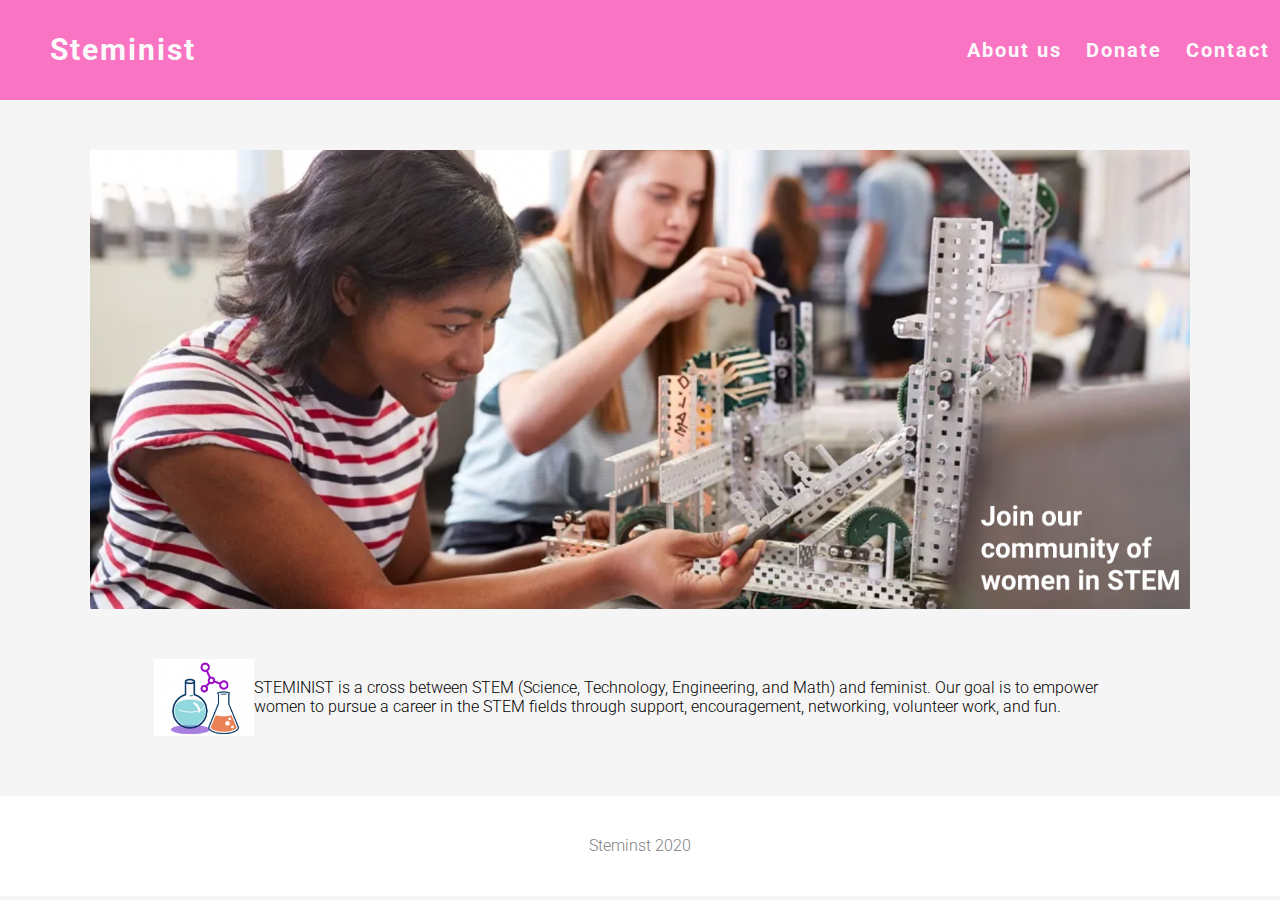
==== index.html @ f29e3887 "initial commit" ====
<!DOCTYPE HMTL>

<html>

<head>

    <link href="style.css" rel="stylesheet" type="text/css" />
    <link href="https://fonts.googleapis.com/css2?family=Roboto:wght@300;400&display=swap" rel="stylesheet">
    <meta content="width=device-width, initial-scale=1" name="viewport" />
    <link rel="icon" type="img/png" href="img/coding.png" />

</head>

<body>
    <div class="box-area">
        <header>
            <div class="wrapper">
                <div class="logo">
                    <a href="index.html">Steminist</a>
                </div>
                <nav>
                    <a href="about.html">About us</a> <a href="donate.html">Donate</a> <a href="contact.html">Contact</a>
                </nav>
            </div>
        </header>

        <img id="steminist" class="landingImage" src="img/landingImage.png">

        <div class="summary content">
            <img width="100px" src="img/scienceLogo.png">
            <br>
            <p>STEMINIST is a cross between STEM (Science, Technology, Engineering, and Math) and feminist. Our goal is
                to empower women to pursue a career in the STEM fields through support, encouragement, networking,
                volunteer work, and fun.
            </p>
        </div>

        <footer>
            Steminst 2020
        </footer>

        <script src="https://code.jquery.com/jquery-3.3.1.js"
            integrity="sha256-2Kok7MbOyxpgUVvAk/HJ2jigOSYS2auK4Pfzbm7uH60=" crossorigin="anonymous"></script>
        <script src="script.js"></script>
    </div>
</body>

</html>
---- style.css ----
html {
  font-weight: 300;
  background-color: whitesmoke;
}
* {
  margin: 0;
  padding: 0;
  font-family: "Roboto", sans-serif;
}
.wrapper {
  width: 100%;
  margin: 0px auto;
}
header {
  height: 100px;
  background-color: #ff0099;
  width: 100%;
  opacity: 52%;
  margin-bottom: 50px;
  font-weight: bold;
}
.logo {
  width: 30%;
  float: left;
  line-height: 100px;
  margin-left: 50px;
  letter-spacing: 2px;
}
.logo a {
  text-decoration: none;
  font-size: 30px;
  color: #fff;
}
nav {
  float: right;
  line-height: 100px;
}
nav a {
  text-decoration: none;
  letter-spacing: 2px;
  font-size: 20px;
  margin: 0 10px;
  color: #fff;
}
.landingImage {
  display: block;
  margin: 0 auto;
  width: 1100px;
}
.content {
  width: 76%;
  margin: 50px auto;
}
.summary > img {
  float: left;
}
footer {
  width: 100%;
  margin-top: 80px;
  text-align: center;
  height: 60px;
  background-color: white;
  color: gray;
  padding-top: 40px;
}
.about-rect {
  position: relative;
  width: 1100px;
  height: 215px;
  margin: 0 auto;
  margin-top: 50px;
  background: linear-gradient(140deg, #78f18b 23%, #8976ff 107%);
  z-index: -1;
}
h2.about-rect-words {
  position: absolute;
  width: 601.44px;
  height: 128px;
  left: 100px;
  top: 40px;
  font-style: normal;
  font-weight: bold;
  font-size: 50px;
  line-height: 64px;
  z-index: 1;
  color: #fff;
}
.scienceIcons {
  text-align: center;
  margin-top: 90px;
}
.scienceIcons > img {
  width: 120px;
}
.donate-rect {
  position: absolute;
  width: 716.76px;
  height: 506.71px;
  left: 595.98px;
  top: 180px;
  background: linear-gradient(
    180deg,
    rgba(120, 241, 241, 0.5) 0%,
    rgba(255, 245, 0, 0.5) 99.98%
  );
}
.donate-rect > img {
  position: absolute;
  width: 530px;
  height: 355px;
  left: 90px;
  top: 80px;
}
.donate-header {
  position: absolute;
  width: 550px;
  height: 300px;
  left: 100px;
  top: 280px;
  font-style: normal;
  font-weight: bold;
  font-size: 70px;
  line-height: 129px;
  color: #000000;
}

input[type="text"] {
  width: 100%;
  padding: 12px 10px;
  margin: 8px 0;
  display: inline-block;
  border: 1px solid #ccc;
  border-radius: 5px;
  box-sizing: border-box;
}

textarea {
  width: 100%;
  height: 150px;
  padding: 12px 10px;
  box-sizing: border-box;
  border: 1px solid #ccc;
  border-radius: 5px;
  background-color: white;
  resize: none;
  margin: 8px 0 8px 0;
}

input[type="submit"] {
  width: 100%;
  background-color: #bfcfff;
  color: white;
  padding: 14px 20px;
  margin: 8px 0;
  border: none;
  border-radius: 4px;
  cursor: pointer;
}

input[type="submit"]:hover {
  background-color: #a6bcff;
}
.contact {
  width: 60%;
  float:left;
  margin-left:170px;
}
.contact > p {
  margin: 40px auto;
}
.doubleHelix {
  position: absolute;
  width: 500px;
  height: 600px;
  left: 900px;
  top: 140px;
  transform: rotate(-36.78deg) scale(.8);
  /* transform: scale(.8); */
}
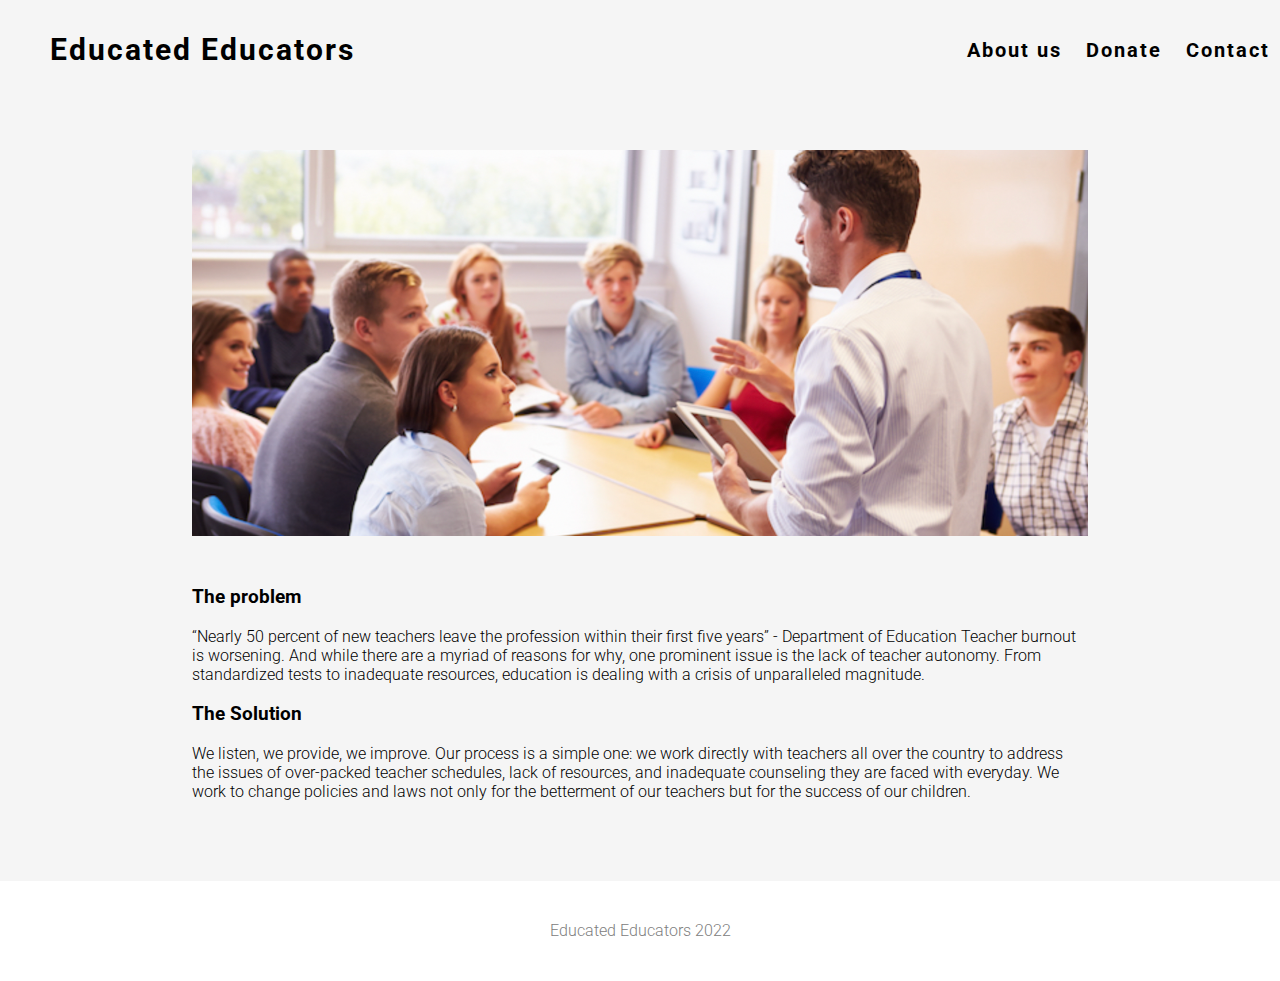
==== commit f086d76e: "remove stem stuff" ====
--- a/index.html
+++ b/index.html
@@ -16,32 +16,41 @@
         <header>
             <div class="wrapper">
                 <div class="logo">
-                    <a href="index.html">Steminist</a>
+                    <a href="index.html">Educated Educators</a>
                 </div>
                 <nav>
-                    <a href="about.html">About us</a> <a href="donate.html">Donate</a> <a href="contact.html">Contact</a>
+                    <a href="about.html">About us</a> <a href="donate.html">Donate</a> <a
+                        href="contact.html">Contact</a>
                 </nav>
             </div>
         </header>
 
-        <img id="steminist" class="landingImage" src="img/landingImage.png">
+        <img id="Educated Educators" class="landingImage" src="img/consulting.png">
 
         <div class="summary content">
-            <img width="100px" src="img/scienceLogo.png">
+            <h3>The problem</h3>
             <br>
-            <p>STEMINIST is a cross between STEM (Science, Technology, Engineering, and Math) and feminist. Our goal is
-                to empower women to pursue a career in the STEM fields through support, encouragement, networking,
-                volunteer work, and fun.
-            </p>
+            <p> “Nearly 50 percent of new teachers leave the profession within their first five years” - Department of
+                Education
+
+                Teacher burnout is worsening. And while there are a myriad of reasons for why, one prominent issue is
+                the lack of teacher autonomy. From standardized tests to inadequate resources, education is dealing with
+                a crisis of unparalleled magnitude. </p>
+            <br>
+            <h3>The Solution</h3>
+            <br>
+            <p>We listen, we provide, we improve. 
+                Our process is a simple one: we work directly with teachers all over the country to address the issues of over-packed teacher schedules, lack of resources, and inadequate counseling they are faced with everyday. We work to change policies and laws not only for the betterment of our teachers but for the success of our children.</p>
         </div>
+    </div>
 
-        <footer>
-            Steminst 2020
-        </footer>
+    <footer>
+        Educated Educators 2022
+    </footer>
 
-        <script src="https://code.jquery.com/jquery-3.3.1.js"
-            integrity="sha256-2Kok7MbOyxpgUVvAk/HJ2jigOSYS2auK4Pfzbm7uH60=" crossorigin="anonymous"></script>
-        <script src="script.js"></script>
+    <script src="https://code.jquery.com/jquery-3.3.1.js"
+        integrity="sha256-2Kok7MbOyxpgUVvAk/HJ2jigOSYS2auK4Pfzbm7uH60=" crossorigin="anonymous"></script>
+    <script src="script.js"></script>
     </div>
 </body>
 
--- a/style.css
+++ b/style.css
@@ -13,9 +13,9 @@
 }
 header {
   height: 100px;
-  background-color: #ff0099;
-  width: 100%;
-  opacity: 52%;
+  /* background-color: blue; */
+  width: 100%;
+  /* opacity: 52%; */
   margin-bottom: 50px;
   font-weight: bold;
 }
@@ -29,7 +29,7 @@
 .logo a {
   text-decoration: none;
   font-size: 30px;
-  color: #fff;
+  color:black;
 }
 nav {
   float: right;
@@ -40,15 +40,15 @@
   letter-spacing: 2px;
   font-size: 20px;
   margin: 0 10px;
-  color: #fff;
+  color:black;
 }
 .landingImage {
   display: block;
   margin: 0 auto;
-  width: 1100px;
+  width: 70%;
 }
 .content {
-  width: 76%;
+  width: 70%;
   margin: 50px auto;
 }
 .summary > img {
@@ -65,20 +65,19 @@
 }
 .about-rect {
   position: relative;
-  width: 1100px;
+  width: 80%;
   height: 215px;
   margin: 0 auto;
   margin-top: 50px;
-  background: linear-gradient(140deg, #78f18b 23%, #8976ff 107%);
+  background: linear-gradient(140deg, blue 13%, gold 87%);
   z-index: -1;
 }
 h2.about-rect-words {
   position: absolute;
-  width: 601.44px;
+  width: 600px;
   height: 128px;
   left: 100px;
   top: 40px;
-  font-style: normal;
   font-weight: bold;
   font-size: 50px;
   line-height: 64px;
@@ -87,17 +86,17 @@
 }
 .scienceIcons {
   text-align: center;
-  margin-top: 90px;
+  margin: 90px;
 }
 .scienceIcons > img {
   width: 120px;
 }
 .donate-rect {
-  position: absolute;
-  width: 716.76px;
-  height: 506.71px;
-  left: 595.98px;
-  top: 180px;
+  float: right;
+  width: 50%;
+  height: 520px;
+  position: relative;
+  margin-right: 100px;
   background: linear-gradient(
     180deg,
     rgba(120, 241, 241, 0.5) 0%,
@@ -105,19 +104,18 @@
   );
 }
 .donate-rect > img {
+  width: 75%;
+  top: 80px;
+  height: 70%;
   position: absolute;
-  width: 530px;
-  height: 355px;
-  left: 90px;
-  top: 80px;
+  top: 50%;
+  left: 50%;
+  transform: translate(-50%, -50%);
 }
 .donate-header {
-  position: absolute;
-  width: 550px;
-  height: 300px;
-  left: 100px;
-  top: 280px;
-  font-style: normal;
+  float: left;
+  width: 30%;
+  margin: 100px 0 0 100px;
   font-weight: bold;
   font-size: 70px;
   line-height: 129px;
@@ -161,19 +159,107 @@
   background-color: #a6bcff;
 }
 .contact {
-  width: 60%;
-  float:left;
-  margin-left:170px;
+  width: 80%;
+  margin: 0 auto;
 }
 .contact > p {
   margin: 40px auto;
 }
-.doubleHelix {
-  position: absolute;
-  width: 500px;
-  height: 600px;
-  left: 900px;
-  top: 140px;
-  transform: rotate(-36.78deg) scale(.8);
-  /* transform: scale(.8); */
-}
+
+.donate {
+  margin-top: 700px;
+}
+/* .contactFooter {
+  margin-top: 700px;
+} */
+
+@media (max-width: 1000px) {
+  .donate-header {
+    font-size: 50px;
+    width: 100%;
+    float: none;
+    margin: 0 auto;
+    text-align: center;
+  }
+  .donate-rect {
+    position: absolute;
+    width: 100%;
+    top: 300px;
+    margin: 10px auto;
+  }
+  .donate {
+    margin-top: 600px;
+  }
+  .doubleHelix {
+    display: none;
+  }
+  .contact {
+    margin: 0 auto;
+    float: none;
+    width: 80%;
+  }
+  .contactFooter {
+    margin-top: 80px;
+  }
+  h2.about-rect-words{
+    width:500px;
+    left:40px;
+    font-size:45px;
+  }
+}
+
+@media (max-width: 600px) {
+  .landingImage,
+  .about-rect {
+    width: 100%;
+  }
+  .logo {
+    margin-left: 10px;
+  }
+  .logo a {
+    font-size: 20px;
+  }
+  nav a {
+    font-size: 15px;
+  }
+  .summary > img {
+    display: none;
+  }
+  h2.about-rect-words {
+    width: 400px;
+    line-height: 50px;
+    left: 40px;
+  }
+}
+
+@media (max-width:450px){
+  .logo a {
+    font-size: 15px;
+  }
+  nav a {
+    font-size: 9px;
+  }
+  h2.about-rect-words {
+    width: 90%;
+    font-size:38px;
+  }
+  .scienceIcons{
+    border:1px solid black;
+  }
+  .scienceIcons > img {
+    width:60px;
+  }
+  .donate-header{
+    font-size:30px;
+  }
+  .donate-rect{
+    height:420px;
+  }
+  .donate-rect > img {
+    height:320px;
+    width: 90%;
+  }
+  .donate {
+    margin-top:500px;
+  }
+}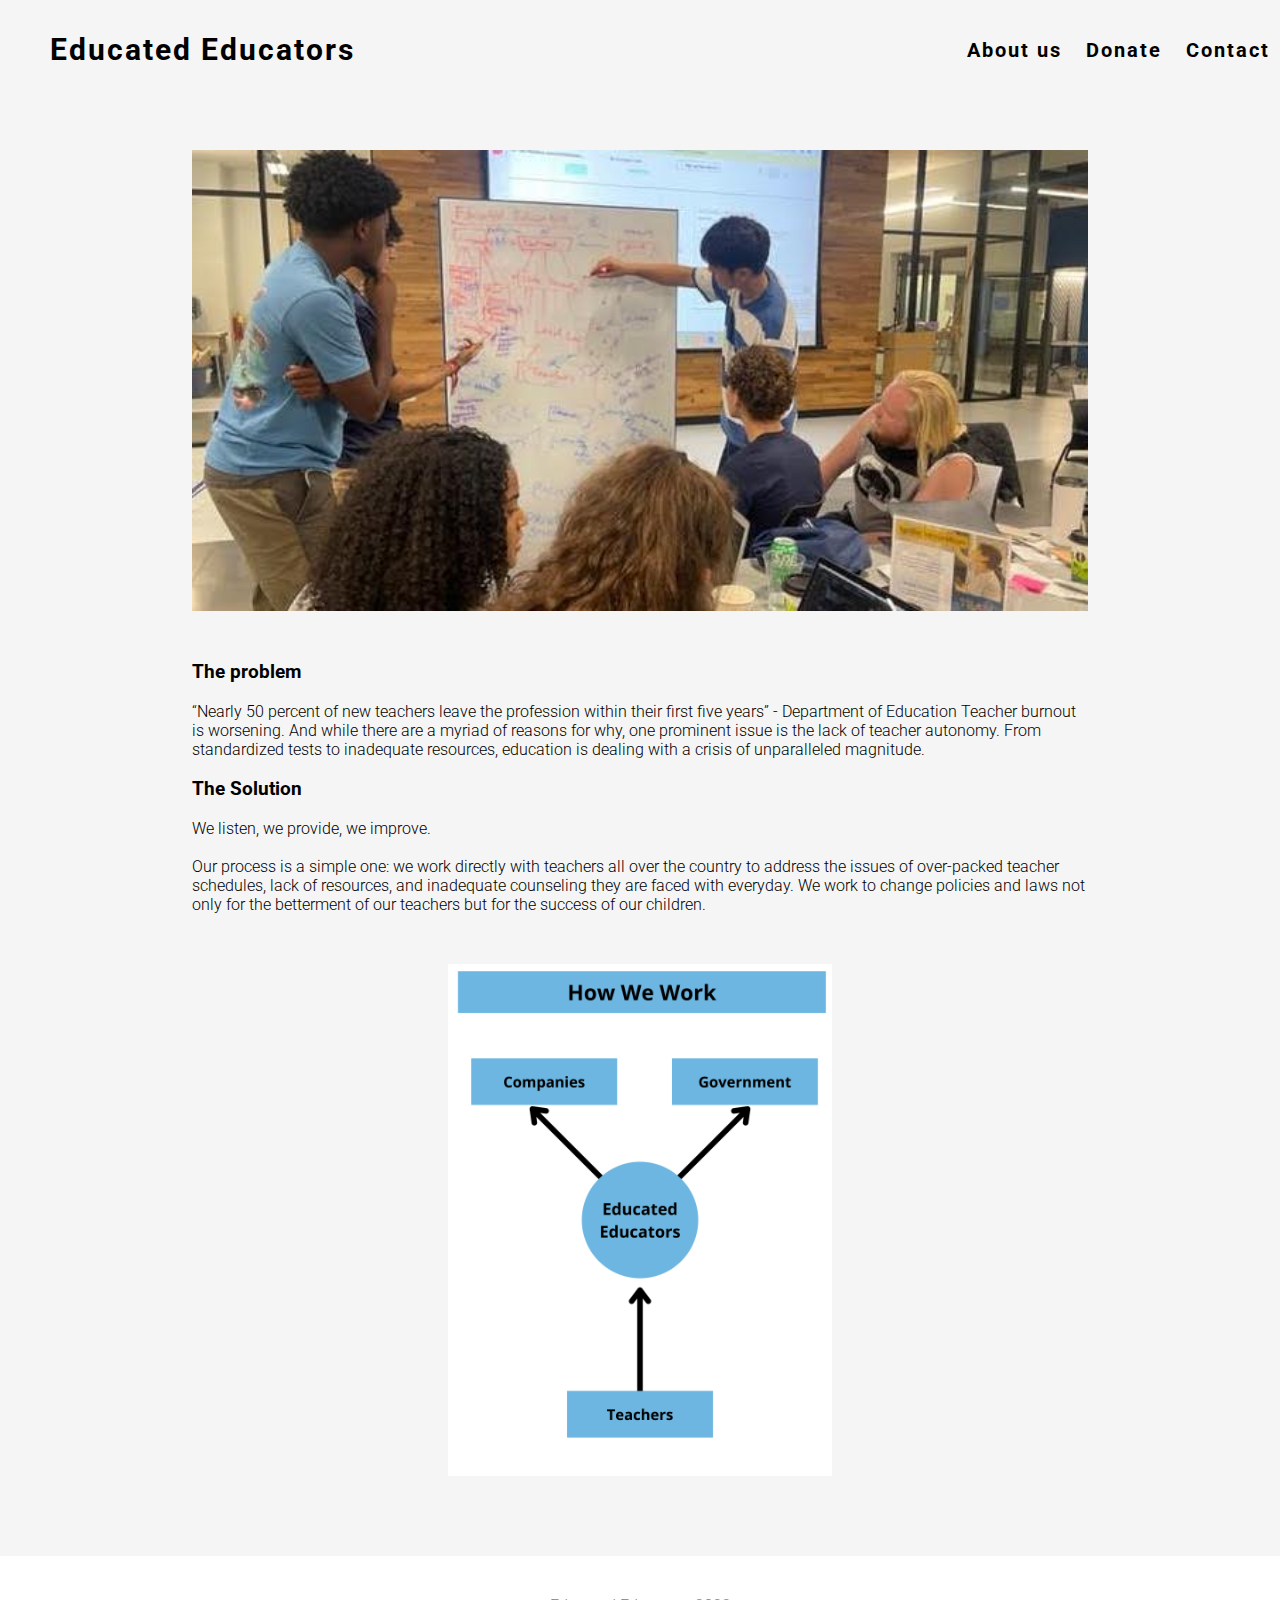
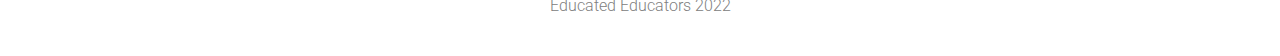
==== commit 313314da: "add personal imgs and remove new tab stuff" ====
--- a/index.html
+++ b/index.html
@@ -25,7 +25,7 @@
             </div>
         </header>
 
-        <img id="Educated Educators" class="landingImage" src="img/consulting.png">
+        <img id="Educated Educators" class="landingImage" src="img/US.jpg">
 
         <div class="summary content">
             <h3>The problem</h3>
@@ -39,10 +39,21 @@
             <br>
             <h3>The Solution</h3>
             <br>
-            <p>We listen, we provide, we improve. 
-                Our process is a simple one: we work directly with teachers all over the country to address the issues of over-packed teacher schedules, lack of resources, and inadequate counseling they are faced with everyday. We work to change policies and laws not only for the betterment of our teachers but for the success of our children.</p>
+            <p>We listen, we provide, we improve. </p>
+            <br>
+            <p>
+                Our process is a simple one: we work directly with teachers all over the country to address the issues
+                of over-packed teacher schedules, lack of resources, and inadequate counseling they are faced with
+                everyday. We work to change policies and laws not only for the betterment of our teachers but for the
+                success of our children.</p>
+
+                
         </div>
+
+        <img class="graph" src="img/graphExp.png" />
+
     </div>
+
 
     <footer>
         Educated Educators 2022
--- a/style.css
+++ b/style.css
@@ -1,6 +1,14 @@
 html {
   font-weight: 300;
   background-color: whitesmoke;
+}
+
+.graph {
+  /* width: 30%;
+  margin-left: 250px; */
+  display: block;
+  width: 30%;
+  margin: 0 auto;
 }
 * {
   margin: 0;
@@ -29,7 +37,7 @@
 .logo a {
   text-decoration: none;
   font-size: 30px;
-  color:black;
+  color: black;
 }
 nav {
   float: right;
@@ -40,7 +48,7 @@
   letter-spacing: 2px;
   font-size: 20px;
   margin: 0 10px;
-  color:black;
+  color: black;
 }
 .landingImage {
   display: block;
@@ -173,6 +181,19 @@
   margin-top: 700px;
 } */
 
+.textOnApple {
+  margin-top: 305px;
+  font-weight: bold;
+  color: white;
+  width: 800px;
+  margin-left: 290px;
+  font-size: 14.5px;
+}
+
+.textOnApple h2 {
+  color: black !important;
+}
+
 @media (max-width: 1000px) {
   .donate-header {
     font-size: 50px;
@@ -201,10 +222,10 @@
   .contactFooter {
     margin-top: 80px;
   }
-  h2.about-rect-words{
-    width:500px;
-    left:40px;
-    font-size:45px;
+  h2.about-rect-words {
+    width: 500px;
+    left: 40px;
+    font-size: 45px;
   }
 }
 
@@ -232,7 +253,7 @@
   }
 }
 
-@media (max-width:450px){
+@media (max-width: 450px) {
   .logo a {
     font-size: 15px;
   }
@@ -241,25 +262,25 @@
   }
   h2.about-rect-words {
     width: 90%;
-    font-size:38px;
-  }
-  .scienceIcons{
-    border:1px solid black;
+    font-size: 38px;
+  }
+  .scienceIcons {
+    border: 1px solid black;
   }
   .scienceIcons > img {
-    width:60px;
-  }
-  .donate-header{
-    font-size:30px;
-  }
-  .donate-rect{
-    height:420px;
+    width: 60px;
+  }
+  .donate-header {
+    font-size: 30px;
+  }
+  .donate-rect {
+    height: 420px;
   }
   .donate-rect > img {
-    height:320px;
+    height: 320px;
     width: 90%;
   }
   .donate {
-    margin-top:500px;
-  }
-}+    margin-top: 500px;
+  }
+}
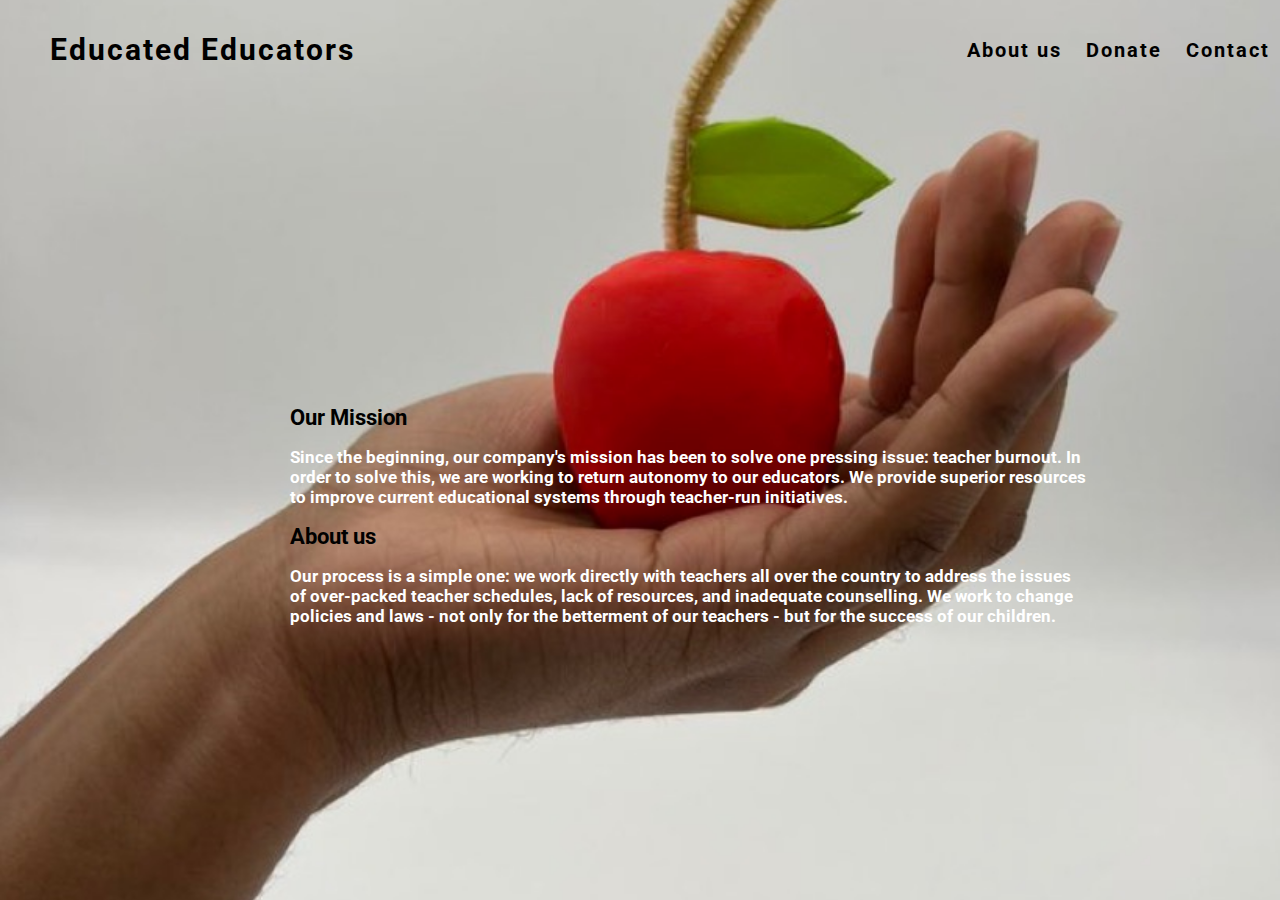
==== commit 2fcf3a47: "new donate link and graph" ====
--- a/index.html
+++ b/index.html
@@ -9,6 +9,14 @@
     <meta content="width=device-width, initial-scale=1" name="viewport" />
     <link rel="icon" type="img/png" href="img/coding.png" />
 
+    <style>
+        html {
+            background-image: url('img/appleLogo.JPG');
+            background-repeat: no-repeat;
+            background-position: center;
+            background-size: cover;
+        }
+    </style>
 </head>
 
 <body>
@@ -25,43 +33,48 @@
             </div>
         </header>
 
-        <img id="Educated Educators" class="landingImage" src="img/US.jpg">
+        <!-- <div class="about-rect" id="about">
+            <h2 class="about-rect-words">We can do admin, but BETTER.</h2>
+        </div> -->
 
-        <div class="summary content">
-            <h3>The problem</h3>
+
+        <!-- <div class="scienceIcons">
+            <img src="img/PinClipart 1.svg">
+            <img src="img/PinClipart 2.svg">
+            <img src="img/PinClipart 3.svg">
+            <img src="img/PinClipart 4.svg">
+            <img src="img/PinClipart 5.svg">
+            <img src="img/PinClipart 6.svg">
+            <img src="img/PinClipart 7.svg">
+            <img src="img/PinClipart 8.svg">
+            <img src="img/PinClipart 9.svg">
+        </div> -->
+
+        <div class="textOnApple">
+            <h2>Our Mission</h2>
             <br>
-            <p> “Nearly 50 percent of new teachers leave the profession within their first five years” - Department of
-                Education
-
-                Teacher burnout is worsening. And while there are a myriad of reasons for why, one prominent issue is
-                the lack of teacher autonomy. From standardized tests to inadequate resources, education is dealing with
-                a crisis of unparalleled magnitude. </p>
+            <h3>Since the beginning, our company's mission has been to solve one pressing issue: teacher burnout. In
+                order to solve this, we are working to return autonomy to our educators. We provide superior resources
+                to improve current educational systems through teacher-run initiatives.
+            </h3>
             <br>
-            <h3>The Solution</h3>
+            <h2>About us</h2>
             <br>
-            <p>We listen, we provide, we improve. </p>
-            <br>
-            <p>
-                Our process is a simple one: we work directly with teachers all over the country to address the issues
-                of over-packed teacher schedules, lack of resources, and inadequate counseling they are faced with
-                everyday. We work to change policies and laws not only for the betterment of our teachers but for the
-                success of our children.</p>
-
-                
+            <h3>Our process is a simple one: we work directly with teachers all over the country to address the issues of
+                over-packed teacher schedules, lack of resources, and inadequate counselling. We work to change policies
+                and laws - not only for the betterment of our teachers - but for the success of our children.</h3>
         </div>
 
-        <img class="graph" src="img/graphExp.png" />
+        <!-- <footer style="margin-top: 100px">
+            Educated Educators 2022
+        </footer> -->
 
-    </div>
-
-
-    <footer>
-        Educated Educators 2022
-    </footer>
-
-    <script src="https://code.jquery.com/jquery-3.3.1.js"
-        integrity="sha256-2Kok7MbOyxpgUVvAk/HJ2jigOSYS2auK4Pfzbm7uH60=" crossorigin="anonymous"></script>
-    <script src="script.js"></script>
+        <script src="https://code.jquery.com/jquery-3.3.1.js"
+            integrity="sha256-2Kok7MbOyxpgUVvAk/HJ2jigOSYS2auK4Pfzbm7uH60=" crossorigin="anonymous"></script>
+        <script src="script.js"></script>
+        <script src="https://code.jquery.com/jquery-3.3.1.js"
+            integrity="sha256-2Kok7MbOyxpgUVvAk/HJ2jigOSYS2auK4Pfzbm7uH60=" crossorigin="anonymous"></script>
+        <script src="script.js"></script>
     </div>
 </body>
 
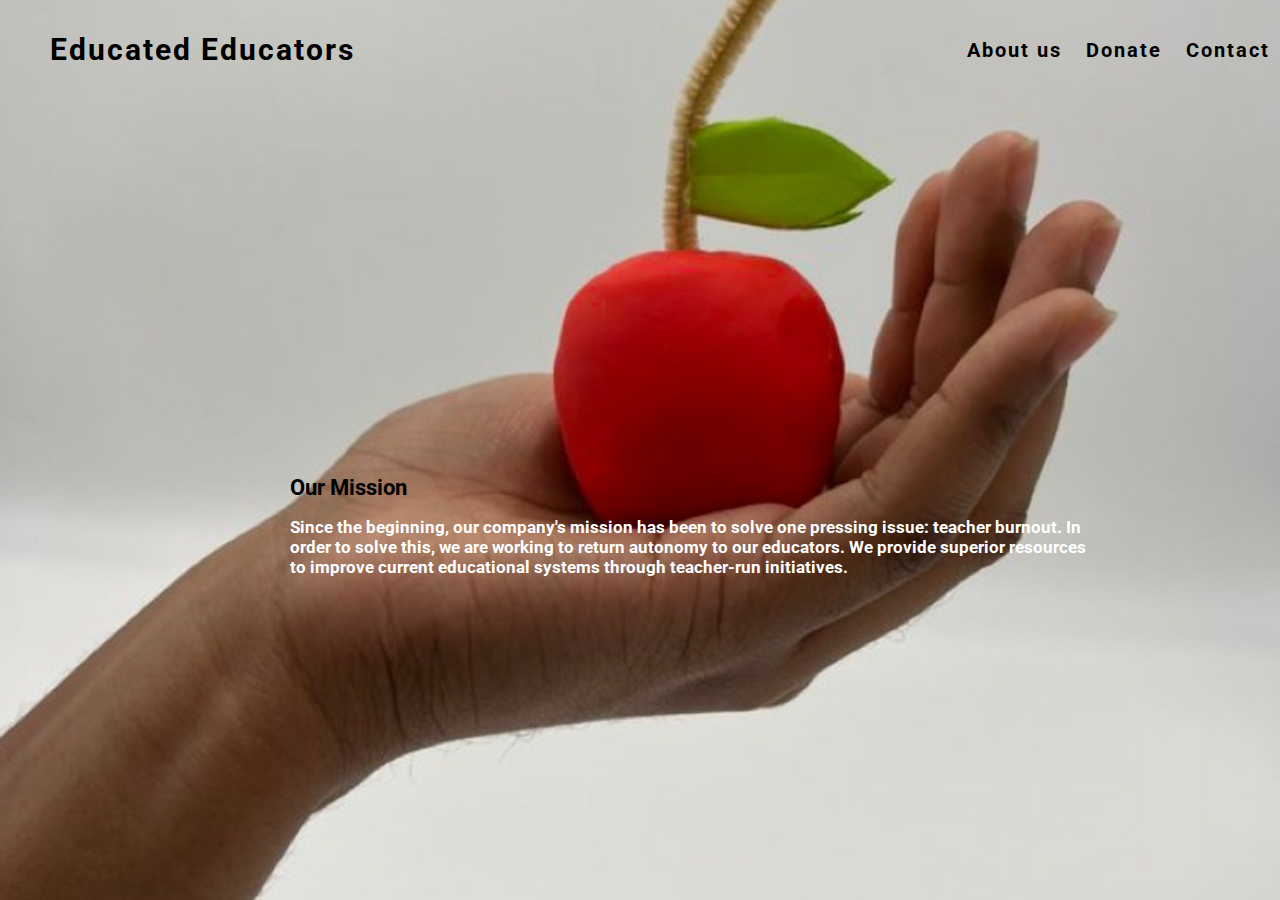
==== commit 6239c773: "remove about us on index" ====
--- a/index.html
+++ b/index.html
@@ -58,11 +58,6 @@
                 to improve current educational systems through teacher-run initiatives.
             </h3>
             <br>
-            <h2>About us</h2>
-            <br>
-            <h3>Our process is a simple one: we work directly with teachers all over the country to address the issues of
-                over-packed teacher schedules, lack of resources, and inadequate counselling. We work to change policies
-                and laws - not only for the betterment of our teachers - but for the success of our children.</h3>
         </div>
 
         <!-- <footer style="margin-top: 100px">
--- a/style.css
+++ b/style.css
@@ -182,7 +182,7 @@
 } */
 
 .textOnApple {
-  margin-top: 305px;
+  margin-top: 375px;
   font-weight: bold;
   color: white;
   width: 800px;
